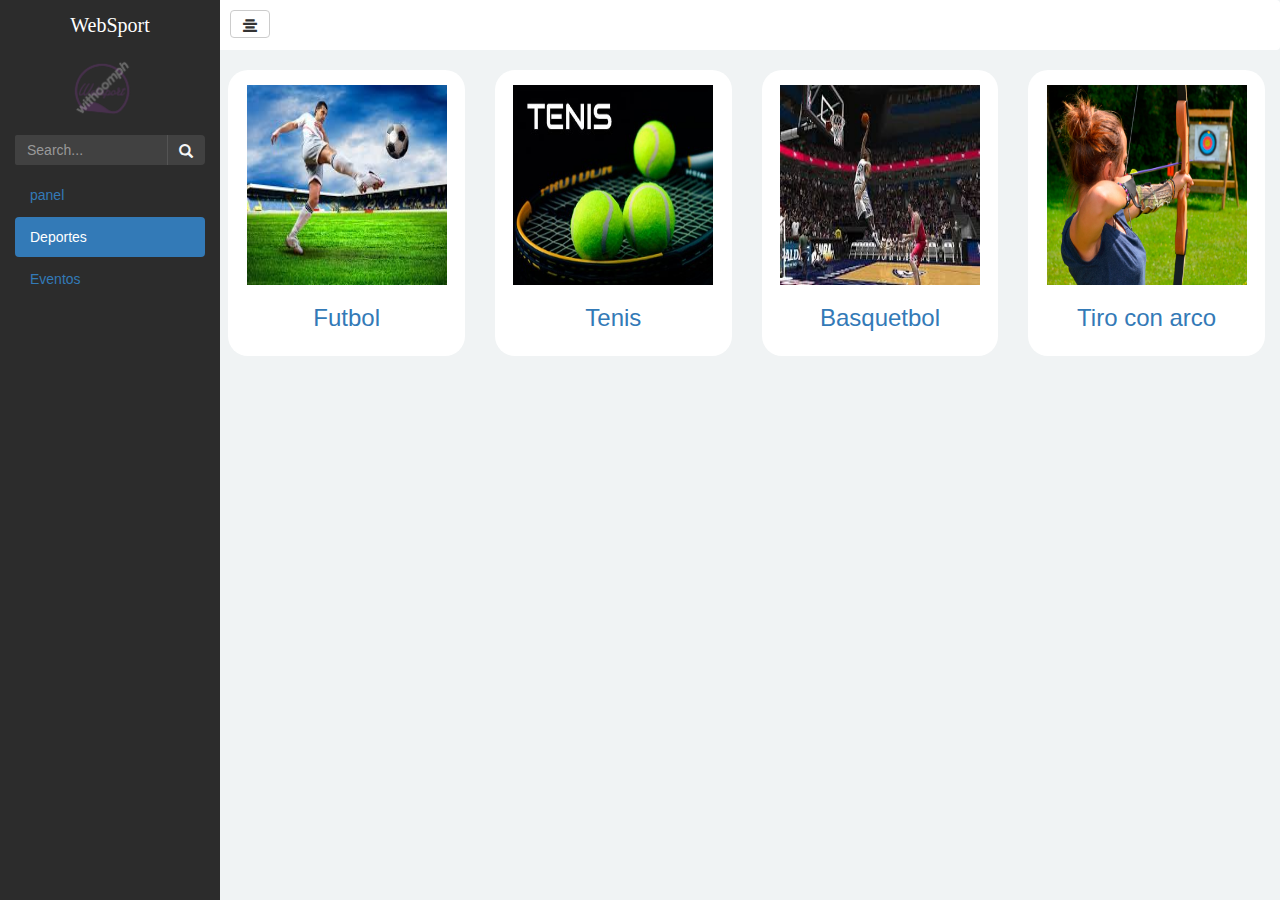
==== deporte.html @ ddce6be1 "proyecto" ====
<html lang="en">
<head>
  <meta charset="utf-8">
  <meta name="description" content="Pagina oficial de Sweet  &amp Coffe">
  <meta name="author" content="Wong Hugo">
  <link rel="icon" href="img/favicon.ico">


  <title>WebSport</title> 
<meta name="viewport" content="width=device-width, initial-scale=1">
  <link rel="stylesheet" type="text/css" href="css/estilo.css">
  <link href="css/font-awesome.min.css" rel="stylesheet" type="text/css" />
    <!-- Ionicons -->
    <link href="css/ionicons.min.css" rel="stylesheet" type="text/css" />

  

  
  <link href="http://netdna.bootstrapcdn.com/bootstrap/3.2.0/css/bootstrap.min.css" rel="stylesheet">
  <link rel="stylesheet" type="text/css" href="css/estilo.css">
  <script src="http://code.jquery.com/jquery-1.11.1.min.js"></script>
  <script src="http://netdna.bootstrapcdn.com/bootstrap/3.2.0/js/bootstrap.min.js"></script>
</head>
<body>

<nav class="navbar navbar-inverse">
  <div class="container-fluid">
    <div class="navbar-header">
      <a class="navbar-brand" href="index.html">WebSport</a>
    </div>
    <button type="button" class="btn btn btn-default" data-toggle="collapse" data-target="#demo"><span class="glyphicon glyphicon-align-center"></span>
    </button>
</nav>
<div class="container-fluid">
      <div class="row ">
       <div id="demo" class="col-md-2 sidebar collapse in">
          <ul class="nav nav-pills nav-stacked">
            <img src="img/logo.png" class="logo" alert="logo WebSport">
            <form action="#" method="get" class="sidebar-form">
              <div class="input-group">
                <input type="text" name="q" class="form-control" placeholder="Search..."/>
               <span class="input-group-btn">
                  <button type='submit' name='seach' id='search-btn' class="btn btn-flat"><span class="glyphicon glyphicon-search"></span> </button>
                </span>
              </div>
            </form>
            <li><a href="index.html">panel</a></li>

            <li class="active"><a href="deporte.html">Deportes</a></li>
            <li><a href="evento.html">Eventos</a></li>
          </ul>
        </div>

        <div class="col-md-10 col-md-offset-2 main">
          <div class="row">
          <div class="col-md-3">

            <div class="container-fluid">
              
              <a href="futbol.html">
                <img src="img/futbol.jpg" alt="Chania" >
                 <p>
                    <h3>Futbol</h3>
                  </p>
              </a>
            </div>
         </div>


         <div class="col-md-3">
           <div class="container-fluid">
              <a href="#">
                <img src="img/tenis.jpg" alt="Chania" >
                  <p>
                    <h3>Tenis</h3>
                  </p>
              </a>
            </div>
         </div>

         <div class="col-md-3">
           <div class="container-fluid">
              <a href="#">
                <img src="img/basquetbol.jpg" alt="Chania" >
                  <p>
                    <h3>Basquetbol</h3>
                  </p>
              </a>
            </div>
         </div>
         <div class="col-md-3">
           <div class="container-fluid">
              <a href="#">
                <img src="img/tiro-con-arco.jpg" alt="Chania" >
                  <p>
                    <h3>Tiro con arco</h3>
                  </p>
              </a>
            </div>
         </div>
        </div>
        </div>
</div>
  
</body>
</html>
---- css/estilo.css ----
body{
    background-color:#f0f3f4;
}


.sidebar{
    width: 220px;
    position: fixed;
    background-color: #283744;
    top:50px;
    border-radius: 0;
    bottom: 0;
    z-index: 1000;
}
.sidebar{
    background:#2c2c2c;
    color:aliceblue;
    position: fixed;
    z-index: 1000;
    bottom: 0;
    top:50px;
}

.navbar-brand{
width: 220px;
text-align: center;
background-color: #2c2c2c;
font-family: 'Kaushan Script', cursive;
font-size: 20px;
color:white;
}


.navbar-inverse .navbar-brand {
    color: #ffffff;
}
.navbar-inverse .container-fluid .navbar-header>a:hover,
.navbar-inverse .container-fluid .navbar-header>a:focus { 
    background-color: #2c2c2c}



.navbar{
background-color:  #ffffff;
border:0;
}
.logo{
    margin-left:50px;
    width: 75px;
    height: 75px;

}
.sidebar-form {
    border-radius: 2px;
    border: 0px solid #555;
    margin: 10px 0px;
}


.sidebar-form input[type="text"] {
    color: #f7f7f7;
    border-top-left-radius: 2px !important;
    border-top-right-radius: 0 !important;
    border-bottom-right-radius: 0 !important;
    border-bottom-left-radius: 2px !important;
}

.sidebar-form input[type="text"],
.sidebar-form .btn.btn {
    box-shadow: none;
    background-color: rgba(255, 255, 255, 0.1);
    border: 0 solid rgba(255, 255, 255, 0.1);
    height: 30px;
    outline: none;
}
.sidebar-form .btn {
    color: #f7f7f7;}
.btn-default{
    margin:10px;
background-color: white;
}


.col-md-6 .container-fluid >p{
    text-align: center;
    font-family: 'Kaushan Script', cursive;
font-size: 25px;
color: black;
}

.col-md-6 .container-fluid{
    border-radius: 20px;
    background-color: white;
    padding: 15px;
}
.carousel-inner > .item > img,
  .carousel-inner> .item > a > img {
      width: 500px;
      height: 300px;
      margin: auto;
  }
.item{
height: 300px;
  }
.navbar-left >.activo >li >a{
    background-color:#666;
    color:white;
}
.navbar-left >ul >li >a{
color:black;
}

.col-md-3 .container-fluid{
    border-radius: 20px;
    background-color: white;
    text-align: center;
    padding: 15px;

}

.row .col-md-3 .container-fluid >a >img {
      width: 200px;
      height: 200px;
  }
a:link{   
 text-decoration:none;   
}   
.col-md-10 .container-fluid{
    background-color: white;
}
.col-md-10 .container-fluid .col-md-3 .row .col-md-3{

    text-align: center;
    padding: 15px;
}
p{
    font-family: 'Kaushan Script';
    text-align: justify;
    font-size: 15px;
}
---- css/estilo.css ----
body{
    background-color:#f0f3f4;
}


.sidebar{
    width: 220px;
    position: fixed;
    background-color: #283744;
    top:50px;
    border-radius: 0;
    bottom: 0;
    z-index: 1000;
}
.sidebar{
    background:#2c2c2c;
    color:aliceblue;
    position: fixed;
    z-index: 1000;
    bottom: 0;
    top:50px;
}

.navbar-brand{
width: 220px;
text-align: center;
background-color: #2c2c2c;
font-family: 'Kaushan Script', cursive;
font-size: 20px;
color:white;
}


.navbar-inverse .navbar-brand {
    color: #ffffff;
}
.navbar-inverse .container-fluid .navbar-header>a:hover,
.navbar-inverse .container-fluid .navbar-header>a:focus { 
    background-color: #2c2c2c}



.navbar{
background-color:  #ffffff;
border:0;
}
.logo{
    margin-left:50px;
    width: 75px;
    height: 75px;

}
.sidebar-form {
    border-radius: 2px;
    border: 0px solid #555;
    margin: 10px 0px;
}


.sidebar-form input[type="text"] {
    color: #f7f7f7;
    border-top-left-radius: 2px !important;
    border-top-right-radius: 0 !important;
    border-bottom-right-radius: 0 !important;
    border-bottom-left-radius: 2px !important;
}

.sidebar-form input[type="text"],
.sidebar-form .btn.btn {
    box-shadow: none;
    background-color: rgba(255, 255, 255, 0.1);
    border: 0 solid rgba(255, 255, 255, 0.1);
    height: 30px;
    outline: none;
}
.sidebar-form .btn {
    color: #f7f7f7;}
.btn-default{
    margin:10px;
background-color: white;
}


.col-md-6 .container-fluid >p{
    text-align: center;
    font-family: 'Kaushan Script', cursive;
font-size: 25px;
color: black;
}

.col-md-6 .container-fluid{
    border-radius: 20px;
    background-color: white;
    padding: 15px;
}
.carousel-inner > .item > img,
  .carousel-inner> .item > a > img {
      width: 500px;
      height: 300px;
      margin: auto;
  }
.item{
height: 300px;
  }
.navbar-left >.activo >li >a{
    background-color:#666;
    color:white;
}
.navbar-left >ul >li >a{
color:black;
}

.col-md-3 .container-fluid{
    border-radius: 20px;
    background-color: white;
    text-align: center;
    padding: 15px;

}

.row .col-md-3 .container-fluid >a >img {
      width: 200px;
      height: 200px;
  }
a:link{   
 text-decoration:none;   
}   
.col-md-10 .container-fluid{
    background-color: white;
}
.col-md-10 .container-fluid .col-md-3 .row .col-md-3{

    text-align: center;
    padding: 15px;
}
p{
    font-family: 'Kaushan Script';
    text-align: justify;
    font-size: 15px;
}
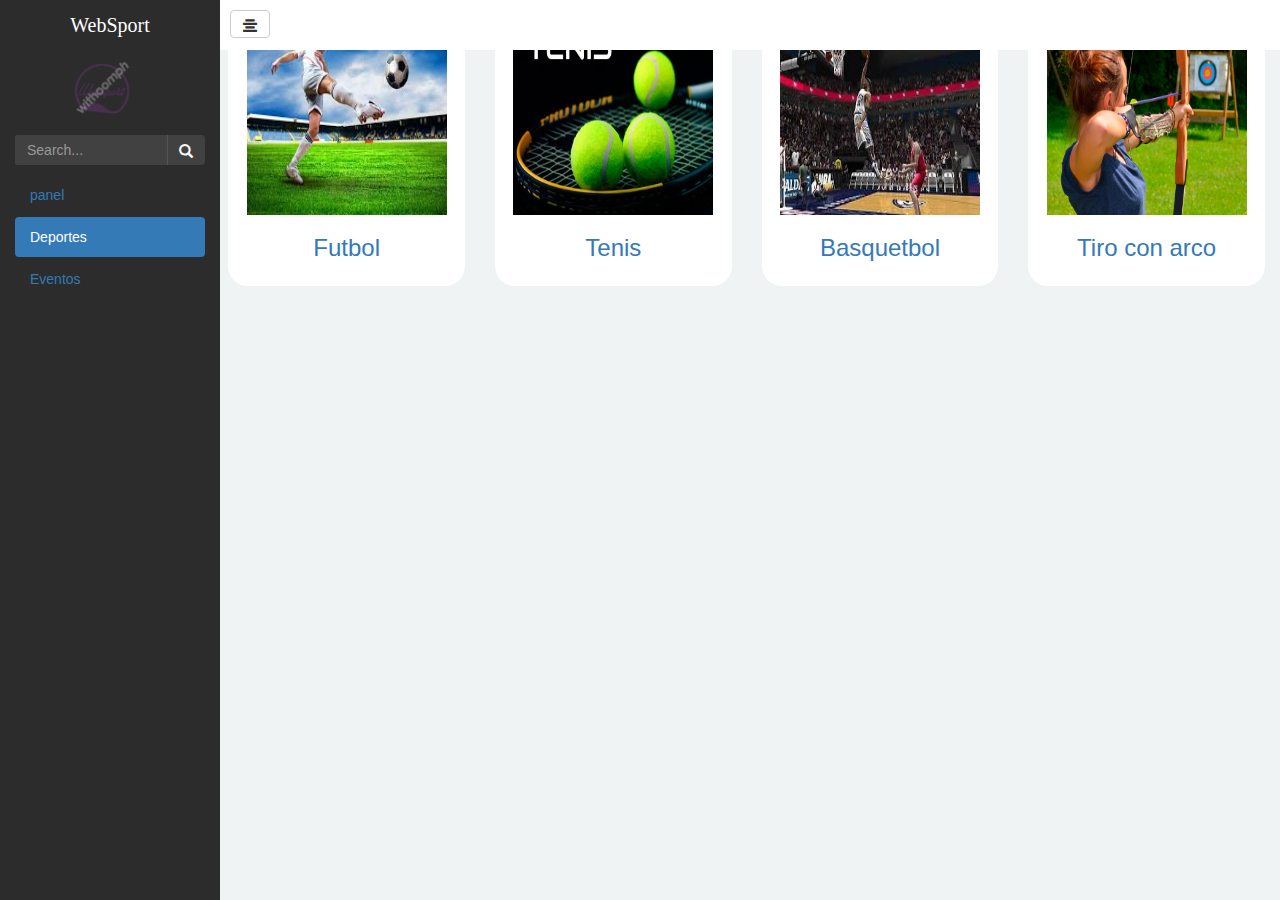
==== commit 7acfd0c7: "Modificando de navbar static navbar fixed top" ====
--- a/deporte.html
+++ b/deporte.html
@@ -23,13 +23,14 @@
 </head>
 <body>
 
-<nav class="navbar navbar-inverse">
+<nav class="navbar navbar-inverse navbar-fixed-top">
   <div class="container-fluid">
     <div class="navbar-header">
       <a class="navbar-brand" href="index.html">WebSport</a>
     </div>
     <button type="button" class="btn btn btn-default" data-toggle="collapse" data-target="#demo"><span class="glyphicon glyphicon-align-center"></span>
     </button>
+  </div>
 </nav>
 <div class="container-fluid">
       <div class="row ">
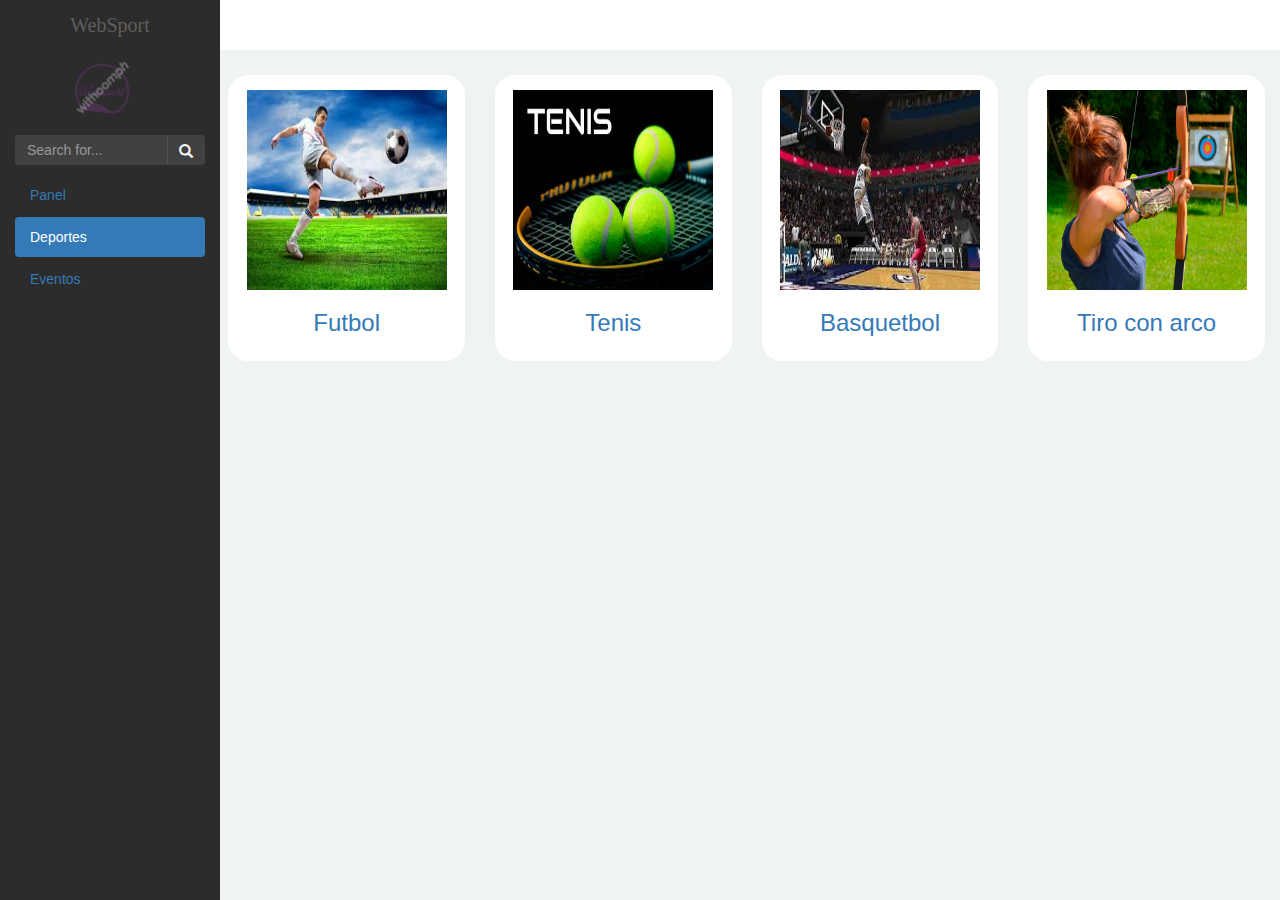
==== commit fc5c00d6: "Acualizacion del css y del nav de las paginas" ====
--- a/deporte.html
+++ b/deporte.html
@@ -23,34 +23,40 @@
 </head>
 <body>
 
-<nav class="navbar navbar-inverse navbar-fixed-top">
-  <div class="container-fluid">
-    <div class="navbar-header">
-      <a class="navbar-brand" href="index.html">WebSport</a>
-    </div>
-    <button type="button" class="btn btn btn-default" data-toggle="collapse" data-target="#demo"><span class="glyphicon glyphicon-align-center"></span>
-    </button>
-  </div>
-</nav>
+ <nav class="navbar navbar-default navbar-fixed-top">
+      <div class="container-fluid">
+        <div class="navbar-header">
+          
+          <a class="navbar-brand" href="#">WebSport</a>
+          <button type="button" class="navbar-toggle collapsed" data-toggle="collapse" data-target="#navbar" aria-expanded="true" aria-controls="navbar">
+            <span class="sr-only">Toggle navigation</span>
+            <span class="icon-bar"></span>
+            <span class="icon-bar"></span>
+            <span class="icon-bar"></span>
+          </button>
+        </div>
+      </div>
+    </nav>
+
 <div class="container-fluid">
-      <div class="row ">
-       <div id="demo" class="col-md-2 sidebar collapse in">
-          <ul class="nav nav-pills nav-stacked">
-            <img src="img/logo.png" class="logo" alert="logo WebSport">
-            <form action="#" method="get" class="sidebar-form">
-              <div class="input-group">
-                <input type="text" name="q" class="form-control" placeholder="Search..."/>
-               <span class="input-group-btn">
-                  <button type='submit' name='seach' id='search-btn' class="btn btn-flat"><span class="glyphicon glyphicon-search"></span> </button>
-                </span>
-              </div>
+    <div class="row">
+      <div id="navbar" class="col-md-2 col-2 navbar-collapse sidebar collapse ">
+        <ul class="nav nav-pills nav-stacked">
+          <img src="img/logo.png" class="logo" alert="logo WebSport">
+           <form action="#" method="get" class="sidebar-form">
+                <div class="input-group">
+            <input type="text" class="form-control" placeholder="Search for..." aria-label="Search for...">
+            <span class="input-group-btn">
+             <button type='submit' name='seach' id='search-btn' class="btn btn-flat"><span class="glyphicon glyphicon-search"></span> </button>
+            </span>
+          </div>
             </form>
-            <li><a href="index.html">panel</a></li>
-
+            <li><a href="index.html">Panel</a></li>
             <li class="active"><a href="deporte.html">Deportes</a></li>
             <li><a href="evento.html">Eventos</a></li>
-          </ul>
-        </div>
+            
+        </ul>
+      </div>
 
         <div class="col-md-10 col-md-offset-2 main">
           <div class="row">
--- a/css/estilo.css
+++ b/css/estilo.css
@@ -22,6 +22,9 @@
     top:50px;
 }
 
+.col-md-10{
+ top:75px;   
+}
 .navbar-brand{
 width: 220px;
 text-align: center;
@@ -35,8 +38,8 @@
 .navbar-inverse .navbar-brand {
     color: #ffffff;
 }
-.navbar-inverse .container-fluid .navbar-header>a:hover,
-.navbar-inverse .container-fluid .navbar-header>a:focus { 
+.navbar-default .container-fluid .navbar-header>a:hover,
+.navbar-default .container-fluid .navbar-header>a:focus { 
     background-color: #2c2c2c}
 
 
@@ -138,4 +141,30 @@
     font-family: 'Kaushan Script';
     text-align: justify;
     font-size: 15px;
+}
+
+
+@media screen and (max-width:980px) {
+        
+        img{
+            width: auto;
+            height: auto;
+        }
+
+        .col-md-10, .col-md-6, .col-md-3{
+            height: auto;
+            width: auto;
+        height: auto;
+        margin: 10px;
+        margin-left: auto;
+        }
+        .col-md-10{margin-left: 220px;}
+
+    }
+@media screen and (max-width:768px) {
+    .navbar{
+        background-color: #2c2c2c;
+    }
+    .col-md-6, .col-md-3, .col-md-10{margin-left: auto;margin: 10px;}
+    .navbar-collapse{width: auto;position: fixed;bottom: auto;}
 }--- a/css/estilo.css
+++ b/css/estilo.css
@@ -22,6 +22,9 @@
     top:50px;
 }
 
+.col-md-10{
+ top:75px;   
+}
 .navbar-brand{
 width: 220px;
 text-align: center;
@@ -35,8 +38,8 @@
 .navbar-inverse .navbar-brand {
     color: #ffffff;
 }
-.navbar-inverse .container-fluid .navbar-header>a:hover,
-.navbar-inverse .container-fluid .navbar-header>a:focus { 
+.navbar-default .container-fluid .navbar-header>a:hover,
+.navbar-default .container-fluid .navbar-header>a:focus { 
     background-color: #2c2c2c}
 
 
@@ -138,4 +141,30 @@
     font-family: 'Kaushan Script';
     text-align: justify;
     font-size: 15px;
+}
+
+
+@media screen and (max-width:980px) {
+        
+        img{
+            width: auto;
+            height: auto;
+        }
+
+        .col-md-10, .col-md-6, .col-md-3{
+            height: auto;
+            width: auto;
+        height: auto;
+        margin: 10px;
+        margin-left: auto;
+        }
+        .col-md-10{margin-left: 220px;}
+
+    }
+@media screen and (max-width:768px) {
+    .navbar{
+        background-color: #2c2c2c;
+    }
+    .col-md-6, .col-md-3, .col-md-10{margin-left: auto;margin: 10px;}
+    .navbar-collapse{width: auto;position: fixed;bottom: auto;}
 }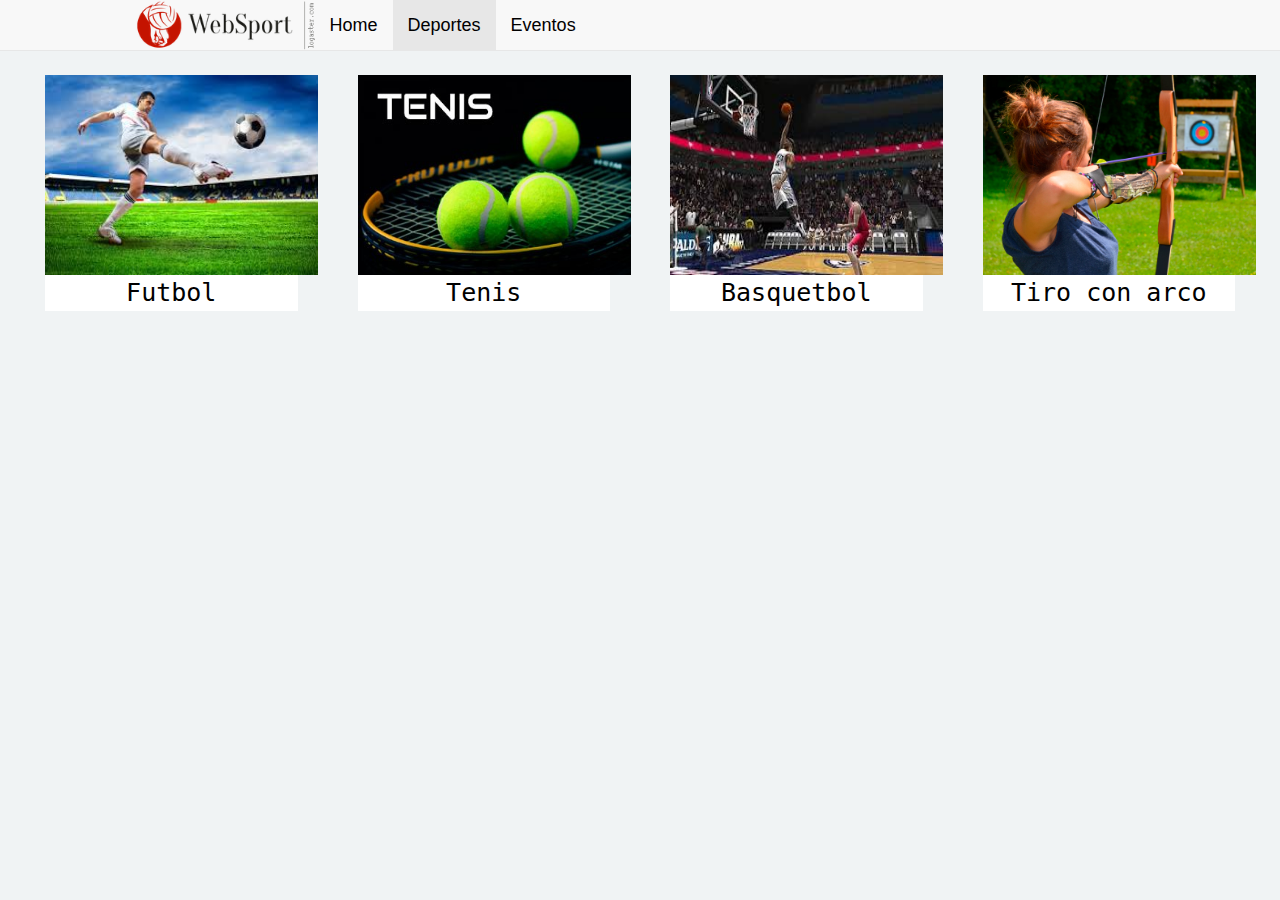
==== commit d3425437: "nuevas modificaciones" ====
--- a/deporte.html
+++ b/deporte.html
@@ -22,43 +22,30 @@
   <script src="http://netdna.bootstrapcdn.com/bootstrap/3.2.0/js/bootstrap.min.js"></script>
 </head>
 <body>
-
- <nav class="navbar navbar-default navbar-fixed-top">
-      <div class="container-fluid">
+  <nav class="navbar navbar-default navbar-fixed-top">
+      <div class="container">
         <div class="navbar-header">
-          
-          <a class="navbar-brand" href="#">WebSport</a>
-          <button type="button" class="navbar-toggle collapsed" data-toggle="collapse" data-target="#navbar" aria-expanded="true" aria-controls="navbar">
+          <button type="button" class="navbar-toggle collapsed" data-toggle="collapse" data-target="#navbar" aria-expanded="false" aria-controls="navbar">
             <span class="sr-only">Toggle navigation</span>
             <span class="icon-bar"></span>
             <span class="icon-bar"></span>
             <span class="icon-bar"></span>
           </button>
+        <a href="index.html">  <img src="img/logo.png" class="logo" alert="logo WebSport"></a>
+      <a class="navbar-brand" href="index.html"></a>
         </div>
+        <div id="navbar" class="navbar-collapse collapse">
+          <ul class="nav navbar-nav">
+            <li><a href="index.html">Home</a></li>
+            <li class="active"><a href="deporte.html">Deportes</a></li>
+            <li><a href="evento.html">Eventos</a></li>
+          </ul>
+        </div><!--/.nav-collapse -->
       </div>
     </nav>
-
+    
 <div class="container-fluid">
-    <div class="row">
-      <div id="navbar" class="col-md-2 col-2 navbar-collapse sidebar collapse ">
-        <ul class="nav nav-pills nav-stacked">
-          <img src="img/logo.png" class="logo" alert="logo WebSport">
-           <form action="#" method="get" class="sidebar-form">
-                <div class="input-group">
-            <input type="text" class="form-control" placeholder="Search for..." aria-label="Search for...">
-            <span class="input-group-btn">
-             <button type='submit' name='seach' id='search-btn' class="btn btn-flat"><span class="glyphicon glyphicon-search"></span> </button>
-            </span>
-          </div>
-            </form>
-            <li><a href="index.html">Panel</a></li>
-            <li class="active"><a href="deporte.html">Deportes</a></li>
-            <li><a href="evento.html">Eventos</a></li>
-            
-        </ul>
-      </div>
-
-        <div class="col-md-10 col-md-offset-2 main">
+        <div class="col-md-12 col-12 main ">
           <div class="row">
           <div class="col-md-3">
 
@@ -67,19 +54,17 @@
               <a href="futbol.html">
                 <img src="img/futbol.jpg" alt="Chania" >
                  <p>
-                    <h3>Futbol</h3>
+                    Futbol
                   </p>
               </a>
             </div>
          </div>
-
-
          <div class="col-md-3">
            <div class="container-fluid">
               <a href="#">
                 <img src="img/tenis.jpg" alt="Chania" >
                   <p>
-                    <h3>Tenis</h3>
+                    Tenis
                   </p>
               </a>
             </div>
@@ -90,7 +75,7 @@
               <a href="#">
                 <img src="img/basquetbol.jpg" alt="Chania" >
                   <p>
-                    <h3>Basquetbol</h3>
+                    Basquetbol
                   </p>
               </a>
             </div>
@@ -100,7 +85,7 @@
               <a href="#">
                 <img src="img/tiro-con-arco.jpg" alt="Chania" >
                   <p>
-                    <h3>Tiro con arco</h3>
+                    Tiro con arco
                   </p>
               </a>
             </div>
--- a/css/estilo.css
+++ b/css/estilo.css
@@ -1,146 +1,94 @@
-
 body{
     background-color:#f0f3f4;
 }
 
-
-.sidebar{
-    width: 220px;
-    position: fixed;
-    background-color: #283744;
-    top:50px;
-    border-radius: 0;
-    bottom: 0;
-    z-index: 1000;
-}
-.sidebar{
-    background:#2c2c2c;
-    color:aliceblue;
-    position: fixed;
-    z-index: 1000;
-    bottom: 0;
-    top:50px;
+.logo{
+    height: 50px;
+    margin-left:50px;
 }
 
-.col-md-10{
+.navbar-default .navbar-nav>li>a {
+    color: black;
+    font-size: 18;
+}
+.col-md-12{
  top:75px;   
 }
-.navbar-brand{
-width: 220px;
-text-align: center;
-background-color: #2c2c2c;
-font-family: 'Kaushan Script', cursive;
-font-size: 20px;
-color:white;
+
+.navbar-default .navbar-nav>.active>a, .navbar-default .navbar-nav>.active>a:hover,
+ .navbar-default .navbar-nav>.active>a:focus {
+    color: black;
+    background-color: #e7e7e7;
+}
+.navbar-default .container-fluid .navbar-header>a:hover,
+.navbar-default .container-fluid .navbar-header>a:focus { 
+    background-color: #2c2c2c
+}
+
+.sidebar-form {   
+    border: 0px solid #555;
+}
+
+.sidebar-form .btn {
+    color: #f7f7f7;}
+
+.col-md-6 .container-fluid >p{
+    text-align: center;
+    font-family: Consolas, monaco, monospace;
+    font-size: 25px;
+    color: black;
 }
 
 
-.navbar-inverse .navbar-brand {
-    color: #ffffff;
-}
-.navbar-default .container-fluid .navbar-header>a:hover,
-.navbar-default .container-fluid .navbar-header>a:focus { 
-    background-color: #2c2c2c}
 
-
-
-.navbar{
-background-color:  #ffffff;
-border:0;
-}
-.logo{
-    margin-left:50px;
-    width: 75px;
-    height: 75px;
-
-}
-.sidebar-form {
-    border-radius: 2px;
-    border: 0px solid #555;
-    margin: 10px 0px;
-}
-
-
-.sidebar-form input[type="text"] {
-    color: #f7f7f7;
-    border-top-left-radius: 2px !important;
-    border-top-right-radius: 0 !important;
-    border-bottom-right-radius: 0 !important;
-    border-bottom-left-radius: 2px !important;
-}
-
-.sidebar-form input[type="text"],
-.sidebar-form .btn.btn {
-    box-shadow: none;
-    background-color: rgba(255, 255, 255, 0.1);
-    border: 0 solid rgba(255, 255, 255, 0.1);
-    height: 30px;
-    outline: none;
-}
-.sidebar-form .btn {
-    color: #f7f7f7;}
-.btn-default{
-    margin:10px;
-background-color: white;
-}
-
-
-.col-md-6 .container-fluid >p{
-    text-align: center;
-    font-family: 'Kaushan Script', cursive;
-font-size: 25px;
-color: black;
-}
-
-.col-md-6 .container-fluid{
-    border-radius: 20px;
-    background-color: white;
-    padding: 15px;
-}
 .carousel-inner > .item > img,
-  .carousel-inner> .item > a > img {
-      width: 500px;
+.carousel-inner> .item > a > img {
+      width: 600px;
       height: 300px;
-      margin: auto;
+      margin: 0;
   }
 .item{
 height: 300px;
   }
+
 .navbar-left >.activo >li >a{
     background-color:#666;
     color:white;
 }
+
 .navbar-left >ul >li >a{
 color:black;
 }
 
-.col-md-3 .container-fluid{
-    border-radius: 20px;
-    background-color: white;
+.col-md-6 .container-fluid >p{
     text-align: center;
-    padding: 15px;
-
+    font-family: Consolas, monaco, monospace;
+    font-size: 25px;
+    color: black;
 }
 
 .row .col-md-3 .container-fluid >a >img {
-      width: 200px;
+      width:273px;
       height: 200px;
   }
+
 a:link{   
  text-decoration:none;   
 }   
-.col-md-10 .container-fluid{
+.container-fluid> p, .container-fluid a> p{
     background-color: white;
-}
-.col-md-10 .container-fluid .col-md-3 .row .col-md-3{
+    margin: 0px;
+    }
+.col-md-12 .container-fluid .col-md-3 .row .col-md-3{
 
     text-align: center;
-    padding: 15px;
+    
 }
-p{
-    font-family: 'Kaushan Script';
-    text-align: justify;
-    font-size: 15px;
+.col-md-3 .container-fluid a >p{
+    text-align: center;
+    font-family: Consolas, monaco, monospace;
+    font-size: 25px;
+    color: black;
 }
 
 
@@ -151,20 +99,19 @@
             height: auto;
         }
 
-        .col-md-10, .col-md-6, .col-md-3{
+        .col-md-12, .col-md-6, .col-md-3{
             height: auto;
             width: auto;
         height: auto;
         margin: 10px;
         margin-left: auto;
         }
-        .col-md-10{margin-left: 220px;}
 
     }
 @media screen and (max-width:768px) {
     .navbar{
         background-color: #2c2c2c;
     }
-    .col-md-6, .col-md-3, .col-md-10{margin-left: auto;margin: 10px;}
+    .col-md-6, .col-md-3, .col-md-12{margin-left: auto;margin: 10px;}
     .navbar-collapse{width: auto;position: fixed;bottom: auto;}
 }--- a/css/estilo.css
+++ b/css/estilo.css
@@ -1,146 +1,94 @@
-
 body{
     background-color:#f0f3f4;
 }
 
-
-.sidebar{
-    width: 220px;
-    position: fixed;
-    background-color: #283744;
-    top:50px;
-    border-radius: 0;
-    bottom: 0;
-    z-index: 1000;
-}
-.sidebar{
-    background:#2c2c2c;
-    color:aliceblue;
-    position: fixed;
-    z-index: 1000;
-    bottom: 0;
-    top:50px;
+.logo{
+    height: 50px;
+    margin-left:50px;
 }
 
-.col-md-10{
+.navbar-default .navbar-nav>li>a {
+    color: black;
+    font-size: 18;
+}
+.col-md-12{
  top:75px;   
 }
-.navbar-brand{
-width: 220px;
-text-align: center;
-background-color: #2c2c2c;
-font-family: 'Kaushan Script', cursive;
-font-size: 20px;
-color:white;
+
+.navbar-default .navbar-nav>.active>a, .navbar-default .navbar-nav>.active>a:hover,
+ .navbar-default .navbar-nav>.active>a:focus {
+    color: black;
+    background-color: #e7e7e7;
+}
+.navbar-default .container-fluid .navbar-header>a:hover,
+.navbar-default .container-fluid .navbar-header>a:focus { 
+    background-color: #2c2c2c
+}
+
+.sidebar-form {   
+    border: 0px solid #555;
+}
+
+.sidebar-form .btn {
+    color: #f7f7f7;}
+
+.col-md-6 .container-fluid >p{
+    text-align: center;
+    font-family: Consolas, monaco, monospace;
+    font-size: 25px;
+    color: black;
 }
 
 
-.navbar-inverse .navbar-brand {
-    color: #ffffff;
-}
-.navbar-default .container-fluid .navbar-header>a:hover,
-.navbar-default .container-fluid .navbar-header>a:focus { 
-    background-color: #2c2c2c}
 
-
-
-.navbar{
-background-color:  #ffffff;
-border:0;
-}
-.logo{
-    margin-left:50px;
-    width: 75px;
-    height: 75px;
-
-}
-.sidebar-form {
-    border-radius: 2px;
-    border: 0px solid #555;
-    margin: 10px 0px;
-}
-
-
-.sidebar-form input[type="text"] {
-    color: #f7f7f7;
-    border-top-left-radius: 2px !important;
-    border-top-right-radius: 0 !important;
-    border-bottom-right-radius: 0 !important;
-    border-bottom-left-radius: 2px !important;
-}
-
-.sidebar-form input[type="text"],
-.sidebar-form .btn.btn {
-    box-shadow: none;
-    background-color: rgba(255, 255, 255, 0.1);
-    border: 0 solid rgba(255, 255, 255, 0.1);
-    height: 30px;
-    outline: none;
-}
-.sidebar-form .btn {
-    color: #f7f7f7;}
-.btn-default{
-    margin:10px;
-background-color: white;
-}
-
-
-.col-md-6 .container-fluid >p{
-    text-align: center;
-    font-family: 'Kaushan Script', cursive;
-font-size: 25px;
-color: black;
-}
-
-.col-md-6 .container-fluid{
-    border-radius: 20px;
-    background-color: white;
-    padding: 15px;
-}
 .carousel-inner > .item > img,
-  .carousel-inner> .item > a > img {
-      width: 500px;
+.carousel-inner> .item > a > img {
+      width: 600px;
       height: 300px;
-      margin: auto;
+      margin: 0;
   }
 .item{
 height: 300px;
   }
+
 .navbar-left >.activo >li >a{
     background-color:#666;
     color:white;
 }
+
 .navbar-left >ul >li >a{
 color:black;
 }
 
-.col-md-3 .container-fluid{
-    border-radius: 20px;
-    background-color: white;
+.col-md-6 .container-fluid >p{
     text-align: center;
-    padding: 15px;
-
+    font-family: Consolas, monaco, monospace;
+    font-size: 25px;
+    color: black;
 }
 
 .row .col-md-3 .container-fluid >a >img {
-      width: 200px;
+      width:273px;
       height: 200px;
   }
+
 a:link{   
  text-decoration:none;   
 }   
-.col-md-10 .container-fluid{
+.container-fluid> p, .container-fluid a> p{
     background-color: white;
-}
-.col-md-10 .container-fluid .col-md-3 .row .col-md-3{
+    margin: 0px;
+    }
+.col-md-12 .container-fluid .col-md-3 .row .col-md-3{
 
     text-align: center;
-    padding: 15px;
+    
 }
-p{
-    font-family: 'Kaushan Script';
-    text-align: justify;
-    font-size: 15px;
+.col-md-3 .container-fluid a >p{
+    text-align: center;
+    font-family: Consolas, monaco, monospace;
+    font-size: 25px;
+    color: black;
 }
 
 
@@ -151,20 +99,19 @@
             height: auto;
         }
 
-        .col-md-10, .col-md-6, .col-md-3{
+        .col-md-12, .col-md-6, .col-md-3{
             height: auto;
             width: auto;
         height: auto;
         margin: 10px;
         margin-left: auto;
         }
-        .col-md-10{margin-left: 220px;}
 
     }
 @media screen and (max-width:768px) {
     .navbar{
         background-color: #2c2c2c;
     }
-    .col-md-6, .col-md-3, .col-md-10{margin-left: auto;margin: 10px;}
+    .col-md-6, .col-md-3, .col-md-12{margin-left: auto;margin: 10px;}
     .navbar-collapse{width: auto;position: fixed;bottom: auto;}
 }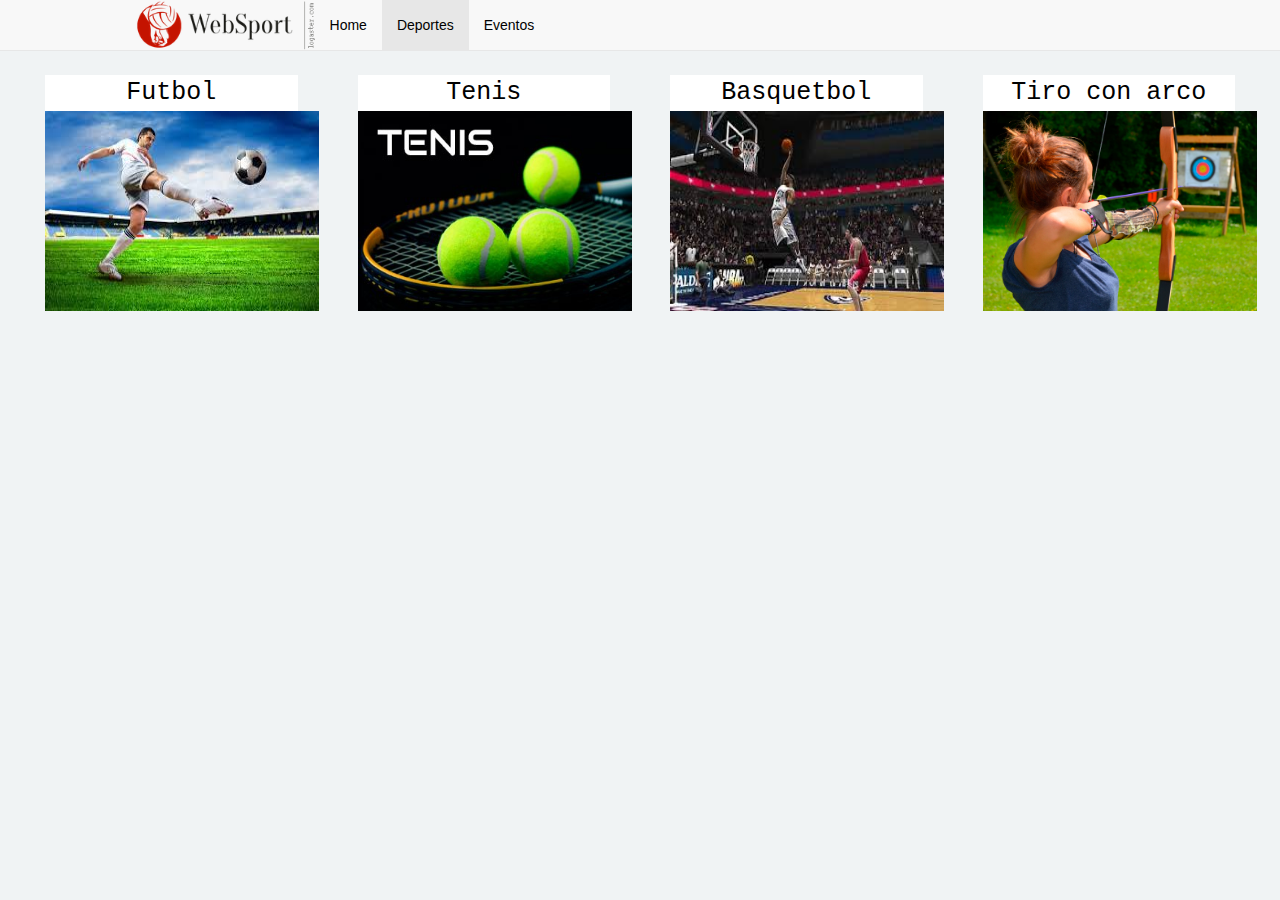
==== commit 783814db: "Nueva Actualizacion" ====
--- a/deporte.html
+++ b/deporte.html
@@ -1,8 +1,9 @@
+<!DOCTYPE html>
 <html lang="en">
 <head>
   <meta charset="utf-8">
-  <meta name="description" content="Pagina oficial de Sweet  &amp Coffe">
-  <meta name="author" content="Wong Hugo">
+  <meta name="description" content="Pagina de WebSport">
+  <meta name="author" content="Wong Hugo, Carlos Veintemilla">
   <link rel="icon" href="img/favicon.ico">
 
 
@@ -47,25 +48,14 @@
 <div class="container-fluid">
         <div class="col-md-12 col-12 main ">
           <div class="row">
+
           <div class="col-md-3">
-
             <div class="container-fluid">
-              
               <a href="futbol.html">
+                <p>Futbol</p>
+                <div class="fluid">
                 <img src="img/futbol.jpg" alt="Chania" >
-                 <p>
-                    Futbol
-                  </p>
-              </a>
-            </div>
-         </div>
-         <div class="col-md-3">
-           <div class="container-fluid">
-              <a href="#">
-                <img src="img/tenis.jpg" alt="Chania" >
-                  <p>
-                    Tenis
-                  </p>
+                 </div>
               </a>
             </div>
          </div>
@@ -73,20 +63,36 @@
          <div class="col-md-3">
            <div class="container-fluid">
               <a href="#">
-                <img src="img/basquetbol.jpg" alt="Chania" >
-                  <p>
+                 <p>Tenis</p>
+                 <div class="fluid">
+                <img src="img/tenis.jpg" alt="Chania" >
+              </div>
+                 
+              </a>
+            </div>
+         </div>
+
+         <div class="col-md-3">
+           <div class="container-fluid">
+              <a href="#">
+                <p>
                     Basquetbol
                   </p>
+                   <div class="fluid">
+                <img src="img/basquetbol.jpg" alt="Chania" >
+                  </div>
               </a>
             </div>
          </div>
          <div class="col-md-3">
            <div class="container-fluid">
               <a href="#">
-                <img src="img/tiro-con-arco.jpg" alt="Chania" >
-                  <p>
+                 <p>
                     Tiro con arco
                   </p>
+                   <div class="fluid">
+                <img src="img/tiro-con-arco.jpg" alt="Chania" >
+                 </div>
               </a>
             </div>
          </div>
--- a/css/estilo.css
+++ b/css/estilo.css
@@ -51,6 +51,16 @@
 height: 300px;
   }
 
+.col-md-3 > .container-fluid > .fluid > img,
+.col-md-3> .container-fluid > a > .fluid > img{
+      width: 274px;
+      height: 200px;
+      margin: 0;
+  }
+.fluid{
+height: 300px;width:  300px;
+  }
+
 .navbar-left >.activo >li >a{
     background-color:#666;
     color:white;
@@ -67,10 +77,6 @@
     color: black;
 }
 
-.row .col-md-3 .container-fluid >a >img {
-      width:273px;
-      height: 200px;
-  }
 
 a:link{   
  text-decoration:none;   
--- a/css/estilo.css
+++ b/css/estilo.css
@@ -51,6 +51,16 @@
 height: 300px;
   }
 
+.col-md-3 > .container-fluid > .fluid > img,
+.col-md-3> .container-fluid > a > .fluid > img{
+      width: 274px;
+      height: 200px;
+      margin: 0;
+  }
+.fluid{
+height: 300px;width:  300px;
+  }
+
 .navbar-left >.activo >li >a{
     background-color:#666;
     color:white;
@@ -67,10 +77,6 @@
     color: black;
 }
 
-.row .col-md-3 .container-fluid >a >img {
-      width:273px;
-      height: 200px;
-  }
 
 a:link{   
  text-decoration:none;   
